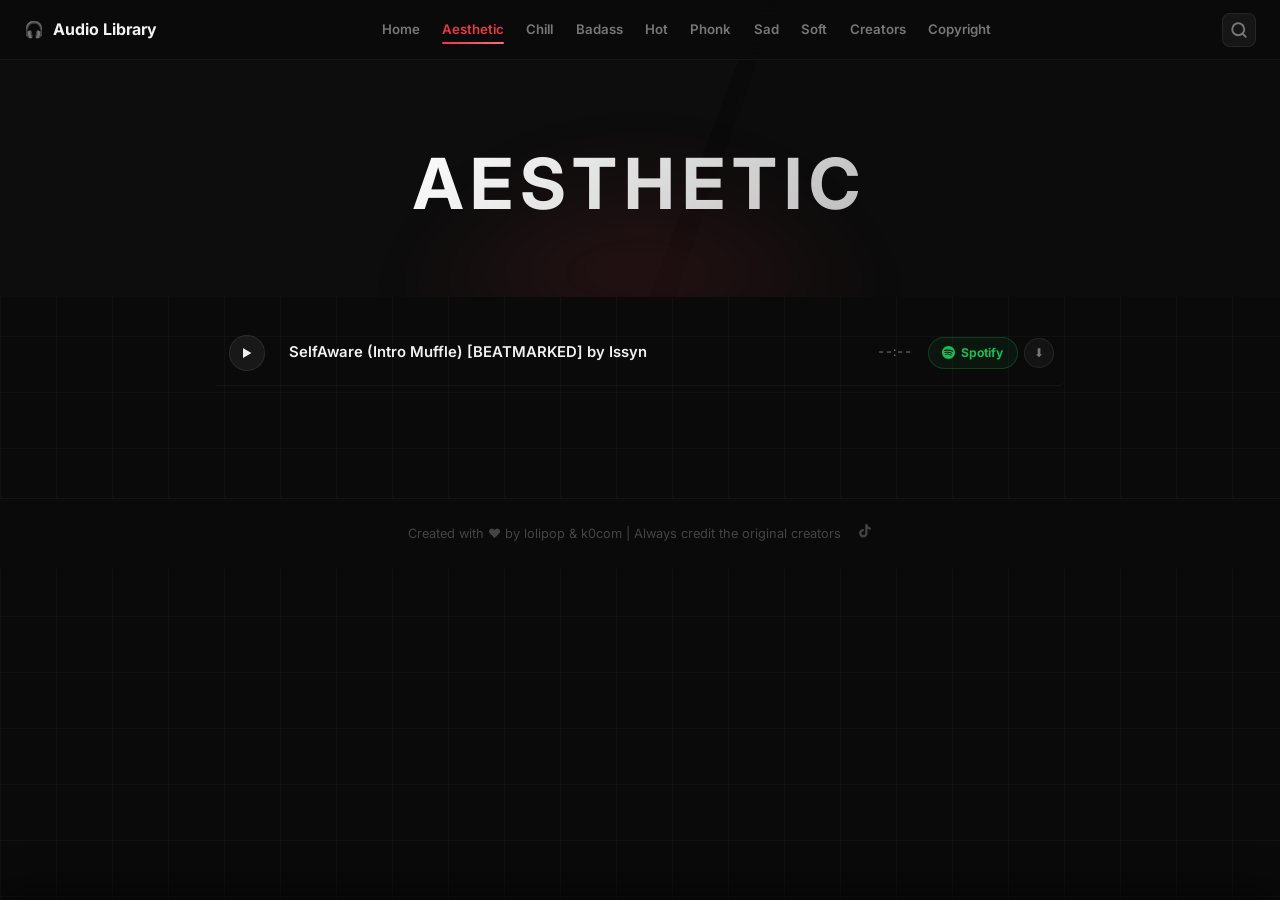
==== aesthetic.html @ 216a879c "Initial commit: Audio Library static site Complete music library site with 7 genre categories, dynam" ====
<!DOCTYPE html>
<html lang="en">
<head>
  <meta charset="UTF-8" />
  <meta name="viewport" content="width=device-width, initial-scale=1.0" />
  <title>Aesthetic — Audio Library</title>
  <link rel="stylesheet" href="style.css" />
</head>
<body data-category="aesthetic">

  <nav class="navbar" role="navigation" aria-label="Main navigation">
    <div class="navbar__inner">
      <a href="index.html" class="navbar__logo">
        <span>🎧</span> Audio Library
      </a>
      <ul class="navbar__links">
        <li><a href="index.html">Home</a></li>
        <li><a href="aesthetic.html">Aesthetic</a></li>
        <li><a href="chill.html">Chill</a></li>
        <li><a href="badass.html">Badass</a></li>
        <li><a href="hot.html">Hot</a></li>
        <li><a href="phonk.html">Phonk</a></li>
        <li><a href="sad.html">Sad</a></li>
        <li><a href="soft.html">Soft</a></li>
        <li><a href="creators.html">Creators</a></li>
        <li><a href="copyright.html">Copyright</a></li>
      </ul>
      <button class="navbar__hamburger" aria-label="Toggle menu" aria-expanded="false">
        <span></span><span></span><span></span>
      </button>
    </div>
    <div class="navbar__mobile" role="menu">
      <a href="index.html" role="menuitem">Home</a>
      <a href="aesthetic.html" role="menuitem">Aesthetic</a>
      <a href="chill.html" role="menuitem">Chill</a>
      <a href="badass.html" role="menuitem">Badass</a>
      <a href="hot.html" role="menuitem">Hot</a>
      <a href="phonk.html" role="menuitem">Phonk</a>
      <a href="sad.html" role="menuitem">Sad</a>
      <a href="soft.html" role="menuitem">Soft</a>
      <a href="creators.html" role="menuitem">Creators</a>
      <a href="copyright.html" role="menuitem">Copyright</a>
    </div>
  </nav>

  <section class="category-hero">
    <div class="category-hero__shapes" aria-hidden="true">
      <div class="category-hero__shape category-hero__shape--1"></div>
      <div class="category-hero__shape category-hero__shape--2"></div>
    </div>
    <h1 class="category-hero__title">Aesthetic</h1>
  </section>

  <main class="song-section" id="songList" aria-label="Song list">
    <!-- Populated by script.js -->
  </main>

  <footer class="footer">
    <span>Created with ♥ by lolipop &amp; k0com | Always credit the original creators</span>
    <a href="#" class="footer__tiktok" aria-label="TikTok">
      <svg width="16" height="16" viewBox="0 0 24 24" fill="currentColor" aria-hidden="true">
        <path d="M19.59 6.69a4.83 4.83 0 01-3.77-4.25V2h-3.45v13.67a2.89 2.89 0 01-2.88 2.5 2.89 2.89 0 01-2.89-2.89 2.89 2.89 0 012.89-2.89c.28 0 .54.04.79.1V9.01a6.33 6.33 0 00-.79-.05 6.34 6.34 0 00-6.34 6.34 6.34 6.34 0 006.34 6.34 6.34 6.34 0 006.33-6.34V8.69a8.22 8.22 0 004.8 1.54V6.76a4.85 4.85 0 01-1.03-.07z"/>
      </svg>
    </a>
  </footer>

  <div class="audio-player" id="audioPlayer" role="region" aria-label="Audio player">
    <button class="audio-player__btn" id="playerPlayBtn" aria-label="Play / Pause">▶</button>
    <div class="audio-player__info">
      <div class="audio-player__song" id="playerSongName">—</div>
      <div class="audio-player__category" id="playerCategory">—</div>
    </div>
    <div class="audio-player__controls">
      <span class="audio-player__time" id="playerCurrentTime">0:00</span>
      <input type="range" class="audio-player__progress" id="playerProgress"
             min="0" max="100" step="0.1" value="0" aria-label="Seek" />
      <span class="audio-player__time" id="playerTotalTime">0:00</span>
    </div>
    <div class="audio-player__volume">
      <span class="audio-player__volume-icon" aria-hidden="true">🔊</span>
      <input type="range" class="audio-player__vol-range" id="playerVolume"
             min="0" max="1" step="0.01" value="1" aria-label="Volume" />
    </div>
  </div>

  <script src="script.js"></script>
</body>
</html>
---- style.css ----
@import url('https://fonts.googleapis.com/css2?family=Inter:wght@400;600;700&display=swap');

/* ─── Tokens ──────────────────────────────────────────────────────────────────── */
:root {
  --bg: #0a0a0a;
  --navbar-bg: #0d0d0d;
  --panel-bg: #141414;
  --accent: #e63946;
  --accent2: #ff6b81;
  --text-primary: #f1f1f1;
  --text-secondary: #777;
  --border: #1f1f1f;
  --radius: 12px;
  --radius-pill: 99px;
  --ease: 0.25s ease;
}

/* ─── Keyframes ───────────────────────────────────────────────────────────────── */
@keyframes fadeUp {
  from { opacity: 0; transform: translateY(28px); }
  to   { opacity: 1; transform: translateY(0);    }
}

@keyframes pulseGlow {
  0%, 100% { opacity: 0.45; transform: translateX(-50%) scale(1);    }
  50%       { opacity: 0.85; transform: translateX(-50%) scale(1.08); }
}

@keyframes shimmer {
  0%   { background-position: -200% center; }
  100% { background-position:  200% center; }
}

@keyframes spin {
  to { transform: rotate(360deg); }
}

/* ─── Reset ───────────────────────────────────────────────────────────────────── */
*, *::before, *::after { box-sizing: border-box; margin: 0; padding: 0; }
html { scroll-behavior: smooth; }

body {
  font-family: 'Inter', sans-serif;
  background-color: var(--bg);
  background-image:
    linear-gradient(rgba(255,255,255,0.028) 1px, transparent 1px),
    linear-gradient(90deg, rgba(255,255,255,0.028) 1px, transparent 1px);
  background-size: 56px 56px;
  color: var(--text-primary);
  line-height: 1.6;
  min-height: 100vh;
}

a { text-decoration: none; color: inherit; }
button { cursor: pointer; border: none; background: none; font-family: inherit; color: inherit; }
code {
  font-family: monospace;
  background: #1c1c1c;
  padding: 0.1em 0.35em;
  border-radius: 4px;
  font-size: 0.88em;
}

/* ─── Navbar ──────────────────────────────────────────────────────────────────── */
.navbar {
  position: fixed;
  top: 0; left: 0; right: 0;
  z-index: 900;
  background: rgba(10,10,10,0.82);
  backdrop-filter: blur(18px);
  -webkit-backdrop-filter: blur(18px);
  border-bottom: 1px solid rgba(255,255,255,0.05);
  height: 60px;
  display: flex;
  align-items: center;
  padding: 0 1.5rem;
}

.navbar__inner {
  width: 100%;
  max-width: 1240px;
  margin: 0 auto;
  display: flex;
  align-items: center;
  justify-content: space-between;
}

.navbar__logo {
  display: flex;
  align-items: center;
  gap: 0.55rem;
  font-weight: 700;
  font-size: 1rem;
  white-space: nowrap;
  color: var(--text-primary);
}

.navbar__links {
  display: flex;
  align-items: center;
  gap: 0.1rem;
  list-style: none;
}

.navbar__links a {
  position: relative;
  padding: 0.4rem 0.65rem;
  font-size: 0.83rem;
  font-weight: 600;
  color: var(--text-secondary);
  transition: color var(--ease);
}

.navbar__links a::after {
  content: '';
  position: absolute;
  bottom: 0; left: 0.65rem; right: 0.65rem;
  height: 2px;
  background: linear-gradient(90deg, var(--accent), var(--accent2));
  transform: scaleX(0);
  transform-origin: center;
  border-radius: 2px;
  transition: transform var(--ease);
}

.navbar__links a:hover         { color: var(--text-primary); }
.navbar__links a:hover::after  { transform: scaleX(1); }
.navbar__links a.active        { color: var(--accent); }
.navbar__links a.active::after { transform: scaleX(1); }

.navbar__hamburger {
  display: none;
  flex-direction: column;
  gap: 5px;
  padding: 0.5rem;
}

.navbar__hamburger span {
  display: block;
  width: 22px; height: 2px;
  background: var(--text-primary);
  border-radius: 2px;
  transition: var(--ease);
}

.navbar__mobile {
  display: none;
  position: absolute;
  top: 60px; left: 0; right: 0;
  background: rgba(10,10,10,0.96);
  backdrop-filter: blur(18px);
  border-bottom: 1px solid var(--border);
  padding: 0.5rem 0;
  z-index: 899;
}

.navbar__mobile.open { display: block; }

.navbar__mobile a {
  display: block;
  padding: 0.75rem 1.5rem;
  font-size: 0.9rem;
  font-weight: 600;
  color: var(--text-secondary);
  transition: color var(--ease), background var(--ease);
}

.navbar__mobile a:hover { color: var(--text-primary); background: rgba(255,255,255,0.03); }
.navbar__mobile a.active { color: var(--accent); }

/* ─── Home Hero ───────────────────────────────────────────────────────────────── */
.hero {
  position: relative;
  min-height: 58vh;
  display: flex;
  flex-direction: column;
  align-items: center;
  justify-content: center;
  text-align: center;
  padding: 9rem 2rem 5.5rem;
  overflow: hidden;
}

/* grain */
.hero::before {
  content: '';
  position: absolute;
  inset: 0;
  background-image: url("data:image/svg+xml,%3Csvg viewBox='0 0 256 256' xmlns='http://www.w3.org/2000/svg'%3E%3Cfilter id='n'%3E%3CfeTurbulence type='fractalNoise' baseFrequency='0.9' numOctaves='4' stitchTiles='stitch'/%3E%3C/filter%3E%3Crect width='100%25' height='100%25' filter='url(%23n)'/%3E%3C/svg%3E");
  background-size: 200px;
  opacity: 0.035;
  pointer-events: none;
  z-index: 0;
}

/* red glow blob */
.hero::after {
  content: '';
  position: absolute;
  top: 15%;
  left: 50%;
  transform: translateX(-50%);
  width: 680px;
  height: 380px;
  background: radial-gradient(ellipse at center, rgba(230,57,70,0.2) 0%, transparent 68%);
  pointer-events: none;
  filter: blur(50px);
  animation: pulseGlow 6s ease-in-out infinite;
  z-index: 0;
}

.hero__icon,
.hero__title,
.hero__tagline,
.hero__warning { position: relative; z-index: 1; }

.hero__icon {
  font-size: 3.2rem;
  margin-bottom: 1.1rem;
  line-height: 1;
  filter: drop-shadow(0 0 20px rgba(230,57,70,0.4));
}

.hero__title {
  font-size: clamp(2.8rem, 7vw, 5.5rem);
  font-weight: 700;
  letter-spacing: -0.04em;
  margin-bottom: 1.1rem;
  background: linear-gradient(140deg, #ffffff 0%, #e0e0e0 50%, #999 100%);
  -webkit-background-clip: text;
  -webkit-text-fill-color: transparent;
  background-clip: text;
  animation: fadeUp 0.7s ease both;
}

.hero__tagline {
  font-size: 1.05rem;
  color: var(--text-secondary);
  max-width: 460px;
  margin-bottom: 1rem;
  line-height: 1.7;
  animation: fadeUp 0.7s 0.1s ease both;
}

.hero__warning {
  font-size: 0.78rem;
  color: #444;
  font-style: italic;
  animation: fadeUp 0.7s 0.2s ease both;
}

/* ─── Category Grid ───────────────────────────────────────────────────────────── */
.section {
  max-width: 1240px;
  margin: 0 auto;
  padding: 2rem 1.5rem 5rem;
}

.section__title {
  font-size: 0.72rem;
  font-weight: 700;
  margin-bottom: 1.5rem;
  color: #444;
  text-transform: uppercase;
  letter-spacing: 0.18em;
}

.category-grid {
  display: grid;
  grid-template-columns: 1fr;
  gap: 1rem;
}

.card {
  position: relative;
  display: flex;
  flex-direction: column;
  align-items: flex-start;
  padding: 2rem 1.75rem 1.75rem;
  border-radius: var(--radius);
  border: 1px solid rgba(255,255,255,0.06);
  overflow: hidden;
  cursor: pointer;
  color: var(--text-primary);
  min-height: 155px;
  animation: fadeUp 0.55s ease both;
  transition: transform 0.3s ease, box-shadow 0.3s ease, border-color 0.3s ease;
}

.card:nth-child(1) { animation-delay: 0.05s; }
.card:nth-child(2) { animation-delay: 0.10s; }
.card:nth-child(3) { animation-delay: 0.15s; }
.card:nth-child(4) { animation-delay: 0.20s; }
.card:nth-child(5) { animation-delay: 0.25s; }
.card:nth-child(6) { animation-delay: 0.30s; }
.card:nth-child(7) { animation-delay: 0.35s; }

/* light sweep on hover */
.card::after {
  content: '';
  position: absolute;
  inset: 0;
  background: linear-gradient(130deg, rgba(255,255,255,0.07) 0%, transparent 55%);
  opacity: 0;
  transition: opacity 0.3s ease;
}

.card:hover {
  transform: translateY(-7px) scale(1.01);
  box-shadow: 0 28px 70px rgba(0,0,0,0.65), 0 0 0 1px rgba(230,57,70,0.5);
  border-color: rgba(230,57,70,0.5);
}

.card:hover::after { opacity: 1; }

.card__icon {
  font-size: 2.1rem;
  margin-bottom: 0.75rem;
  line-height: 1;
}

.card__name {
  font-size: 1.15rem;
  font-weight: 700;
  letter-spacing: 0.06em;
  text-transform: uppercase;
}

/* category gradients */
.card--aesthetic { background: linear-gradient(140deg, #2a1550 0%, #1a3060 60%, #0f1a40 100%); }
.card--chill     { background: linear-gradient(140deg, #0a2e30 0%, #0e4028 60%, #061e20 100%); }
.card--badass    { background: linear-gradient(140deg, #4a1a0a 0%, #5a1414 60%, #300a0a 100%); }
.card--hot       { background: linear-gradient(140deg, #5a0f2e 0%, #5a1414 60%, #3a0a20 100%); }
.card--phonk     { background: linear-gradient(140deg, #1e0a4e 0%, #120a36 60%, #0a0a0a 100%); }
.card--sad       { background: linear-gradient(140deg, #0f1a30 0%, #1c1c2e 60%, #0a0a14 100%); }
.card--soft      { background: linear-gradient(140deg, #2a1048 0%, #48103a 60%, #1a0830 100%); }

/* ─── Category Hero ───────────────────────────────────────────────────────────── */
.category-hero {
  position: relative;
  min-height: 230px;
  display: flex;
  align-items: center;
  justify-content: center;
  overflow: hidden;
  padding: 8rem 2rem 3.5rem;
  background: var(--bg);
}

.category-hero__shapes {
  position: absolute;
  inset: 0;
  pointer-events: none;
}

.category-hero__shape {
  position: absolute;
  background: #0f0f0f;
}

.category-hero__shape--1 {
  top: -30%; left: -10%;
  width: 70%; height: 200%;
  clip-path: polygon(0 0, 100% 12%, 78% 100%, 0 100%);
  opacity: 0.7;
}

.category-hero__shape--2 {
  top: -30%; right: -10%;
  width: 60%; height: 200%;
  clip-path: polygon(22% 0, 100% 0, 100% 100%, 0 82%);
  opacity: 0.5;
}

/* bottom glow */
.category-hero::after {
  content: '';
  position: absolute;
  bottom: -20px;
  left: 50%;
  transform: translateX(-50%);
  width: 500px;
  height: 180px;
  background: radial-gradient(ellipse at bottom, rgba(230,57,70,0.14) 0%, transparent 70%);
  pointer-events: none;
  filter: blur(30px);
  z-index: 0;
}

.category-hero__title {
  position: relative;
  z-index: 1;
  font-size: clamp(2.2rem, 5.5vw, 4.5rem);
  font-weight: 700;
  letter-spacing: 0.1em;
  text-transform: uppercase;
  text-align: center;
  background: linear-gradient(135deg, #fff 0%, #bbb 100%);
  -webkit-background-clip: text;
  -webkit-text-fill-color: transparent;
  background-clip: text;
  animation: fadeUp 0.5s ease both;
}

/* ─── Song Section ────────────────────────────────────────────────────────────── */
.song-section {
  max-width: 900px;
  margin: 0 auto;
  padding: 1.5rem 1.5rem 7rem;
}

.song-row {
  display: grid;
  grid-template-columns: 44px 1fr auto auto;
  align-items: center;
  gap: 1rem;
  padding: 0.875rem 0.75rem;
  border-bottom: 1px solid rgba(255,255,255,0.04);
  border-left: 3px solid transparent;
  border-radius: 0 8px 8px 0;
  transition: background var(--ease), border-left-color var(--ease);
}

.song-row__actions {
  display: flex;
  align-items: center;
  gap: 0.4rem;
  flex-shrink: 0;
}

.song-row:hover        { background: rgba(255,255,255,0.035); }
.song-row--playing     { border-left-color: var(--accent); background: rgba(230,57,70,0.05); }

.song-row__play {
  width: 36px; height: 36px;
  border-radius: 50%;
  background: rgba(255,255,255,0.06);
  border: 1px solid rgba(255,255,255,0.08);
  display: flex;
  align-items: center;
  justify-content: center;
  font-size: 0.68rem;
  color: var(--text-primary);
  flex-shrink: 0;
  transition: background var(--ease), border-color var(--ease), box-shadow var(--ease);
}

.song-row__play:hover {
  background: var(--accent);
  border-color: var(--accent);
  box-shadow: 0 0 18px rgba(230,57,70,0.45);
}

.song-row__name {
  font-size: 0.93rem;
  font-weight: 600;
  white-space: nowrap;
  overflow: hidden;
  text-overflow: ellipsis;
  min-width: 0;
}

.song-row__duration {
  font-size: 0.8rem;
  color: var(--text-secondary);
  white-space: nowrap;
  flex-shrink: 0;
  font-variant-numeric: tabular-nums;
}

.song-row__spotify {
  display: inline-flex;
  align-items: center;
  gap: 0.35rem;
  padding: 0.33rem 0.85rem;
  border-radius: var(--radius-pill);
  font-size: 0.76rem;
  font-weight: 700;
  color: #1db954;
  border: 1px solid rgba(29,185,84,0.25);
  background: rgba(29,185,84,0.07);
  white-space: nowrap;
  flex-shrink: 0;
  transition: color var(--ease), border-color var(--ease), background var(--ease), box-shadow var(--ease);
}

.song-row__spotify:hover {
  color: #1ed760;
  border-color: rgba(29,185,84,0.6);
  background: rgba(29,185,84,0.15);
  box-shadow: 0 0 16px rgba(29,185,84,0.25);
}

.song-row__download {
  display: inline-flex;
  align-items: center;
  justify-content: center;
  width: 30px;
  height: 30px;
  border-radius: 50%;
  font-size: 0.75rem;
  color: var(--text-secondary);
  border: 1px solid rgba(255,255,255,0.08);
  background: rgba(255,255,255,0.04);
  flex-shrink: 0;
  transition: color var(--ease), border-color var(--ease), background var(--ease), box-shadow var(--ease);
}

.song-row__download:hover {
  color: var(--accent);
  border-color: rgba(230,57,70,0.5);
  background: rgba(230,57,70,0.08);
  box-shadow: 0 0 12px rgba(230,57,70,0.2);
}

/* ─── Spotify Embed Rows ─────────────────────────────────────────────────────── */
.spotify-row {
  padding: 1rem 0.5rem 0.25rem;
  border-bottom: 1px solid rgba(255,255,255,0.04);
  animation: fadeUp 0.4s ease both;
}

.spotify-row__header {
  display: flex;
  align-items: center;
  justify-content: space-between;
  gap: 1rem;
  margin-bottom: 0.6rem;
}

.spotify-row__name {
  font-size: 0.9rem;
  font-weight: 600;
  color: var(--text-primary);
  white-space: nowrap;
  overflow: hidden;
  text-overflow: ellipsis;
  min-width: 0;
}

.spotify-row__cat {
  font-size: 0.62rem;
  font-weight: 700;
  text-transform: uppercase;
  letter-spacing: 0.1em;
  color: #1db954;
  flex-shrink: 0;
}

.spotify-row iframe {
  border-radius: 10px;
  display: block;
}

/* ─── Skeleton Loaders ────────────────────────────────────────────────────────── */
.skeleton {
  background: linear-gradient(90deg, #161616 25%, #1e1e1e 50%, #161616 75%);
  background-size: 200% 100%;
  animation: shimmer 1.6s infinite linear;
  border-radius: 4px;
}

.skeleton-row {
  display: grid;
  grid-template-columns: 44px 1fr auto auto;
  align-items: center;
  gap: 1rem;
  padding: 0.875rem 0.75rem;
  border-bottom: 1px solid rgba(255,255,255,0.04);
  border-left: 3px solid transparent;
}

.skeleton-play     { width: 36px; height: 36px; border-radius: 50%; }
.skeleton-name     { height: 13px; }
.skeleton-duration { width: 36px; height: 13px; }
.skeleton-download { width: 86px; height: 27px; border-radius: var(--radius-pill); }

/* ─── Empty State ─────────────────────────────────────────────────────────────── */
.song-empty {
  text-align: center;
  padding: 4rem 2rem;
  color: var(--text-secondary);
  font-size: 0.9rem;
  line-height: 2;
}

/* ─── Global Audio Player ─────────────────────────────────────────────────────── */
.audio-player {
  position: fixed;
  bottom: 0; left: 0; right: 0;
  z-index: 1000;
  background: rgba(8,8,8,0.92);
  backdrop-filter: blur(24px);
  -webkit-backdrop-filter: blur(24px);
  border-top: 1px solid rgba(230,57,70,0.18);
  height: 70px;
  display: flex;
  align-items: center;
  padding: 0 1.25rem;
  gap: 1rem;
  transform: translateY(100%);
  transition: transform 0.35s cubic-bezier(0.4,0,0.2,1);
  box-shadow: 0 -8px 40px rgba(0,0,0,0.6);
}

.audio-player.visible { transform: translateY(0); }

.audio-player__btn {
  width: 38px; height: 38px;
  border-radius: 50%;
  background: linear-gradient(135deg, var(--accent), var(--accent2));
  display: flex;
  align-items: center;
  justify-content: center;
  font-size: 0.85rem;
  color: #fff;
  flex-shrink: 0;
  transition: box-shadow var(--ease), transform var(--ease);
  box-shadow: 0 0 20px rgba(230,57,70,0.35);
}

.audio-player__btn:hover {
  box-shadow: 0 0 28px rgba(230,57,70,0.55);
  transform: scale(1.08);
}

.audio-player__info {
  flex-shrink: 0;
  min-width: 0;
  max-width: 150px;
  overflow: hidden;
}

.audio-player__song {
  font-size: 0.82rem;
  font-weight: 600;
  white-space: nowrap;
  overflow: hidden;
  text-overflow: ellipsis;
}

.audio-player__category {
  font-size: 0.68rem;
  color: var(--accent);
  text-transform: uppercase;
  letter-spacing: 0.08em;
  font-weight: 700;
}

.audio-player__controls {
  flex: 1;
  display: flex;
  align-items: center;
  gap: 0.75rem;
  min-width: 0;
}

.audio-player__time {
  font-size: 0.7rem;
  color: var(--text-secondary);
  white-space: nowrap;
  flex-shrink: 0;
  font-variant-numeric: tabular-nums;
}

.audio-player__volume {
  display: flex;
  align-items: center;
  gap: 0.5rem;
  flex-shrink: 0;
}

.audio-player__volume-icon { font-size: 0.9rem; color: #555; }

/* ─── Range Inputs ────────────────────────────────────────────────────────────── */
input[type="range"] {
  -webkit-appearance: none;
  appearance: none;
  height: 3px;
  border-radius: 2px;
  background: rgba(255,255,255,0.1);
  outline: none;
}

input[type="range"]::-webkit-slider-thumb {
  -webkit-appearance: none;
  width: 13px; height: 13px;
  border-radius: 50%;
  background: linear-gradient(135deg, var(--accent), var(--accent2));
  cursor: pointer;
  box-shadow: 0 0 10px rgba(230,57,70,0.5);
}

input[type="range"]::-moz-range-thumb {
  width: 13px; height: 13px;
  border-radius: 50%;
  background: linear-gradient(135deg, var(--accent), var(--accent2));
  cursor: pointer;
  border: none;
}

.audio-player__progress { flex: 1; min-width: 60px; }
.audio-player__vol-range { width: 80px; }

/* ─── Footer ──────────────────────────────────────────────────────────────────── */
.footer {
  background: rgba(10,10,10,0.95);
  border-top: 1px solid rgba(255,255,255,0.04);
  text-align: center;
  padding: 1.5rem;
  font-size: 0.8rem;
  color: #444;
  display: flex;
  align-items: center;
  justify-content: center;
  gap: 1rem;
}

.footer__tiktok { color: #444; transition: color var(--ease); }
.footer__tiktok:hover { color: var(--text-secondary); }

/* ─── Creators Page ───────────────────────────────────────────────────────────── */
.creators-section {
  max-width: 1000px;
  margin: 0 auto;
  padding: 3.5rem 1.5rem 7rem;
}

.creators-grid {
  display: grid;
  grid-template-columns: 1fr;
  gap: 1.5rem;
}

/* base card */
.creator-card {
  background: var(--panel-bg);
  border-radius: 16px;
  border: 1px solid rgba(255,255,255,0.06);
  overflow: hidden;
  display: flex;
  flex-direction: column;
  align-items: center;
  text-align: center;
  padding: 0 2.25rem 2.5rem;
  animation: fadeUp 0.55s ease both;
  transition: transform 0.3s ease, box-shadow 0.3s ease, border-color 0.3s ease;
}

.creator-card:nth-child(1) { animation-delay: 0.1s; }
.creator-card:nth-child(2) { animation-delay: 0.2s; }
.creator-card:nth-child(3) { animation-delay: 0.3s; }

.creator-card:hover { transform: translateY(-8px); }

/* gradient top strip — hardcoded per card */
.creator-card::before {
  content: '';
  display: block;
  width: 100%;
  height: 4px;
  margin-bottom: 2.5rem;
  flex-shrink: 0;
}

/* owner = red */
.creator-card--owner::before  { background: linear-gradient(90deg, #e63946 0%, #ff6b81 100%); }
.creator-card--owner:hover    { border-color: rgba(230,57,70,0.4); box-shadow: 0 24px 70px rgba(0,0,0,0.55), 0 0 40px rgba(230,57,70,0.12); }

/* designer = purple */
.creator-card--designer::before { background: linear-gradient(90deg, #7c6ff7 0%, #a78bfa 100%); }
.creator-card--designer:hover   { border-color: rgba(124,111,247,0.4); box-shadow: 0 24px 70px rgba(0,0,0,0.55), 0 0 40px rgba(124,111,247,0.12); }

/* music = teal */
.creator-card--music::before  { background: linear-gradient(90deg, #2ec4b6 0%, #06b6d4 100%); }
.creator-card--music:hover    { border-color: rgba(46,196,182,0.4); box-shadow: 0 24px 70px rgba(0,0,0,0.55), 0 0 40px rgba(46,196,182,0.12); }

/* music2 = orange (nixan) */
.creator-card--music2::before { background: linear-gradient(90deg, #f59e0b 0%, #f97316 100%); }
.creator-card--music2:hover   { border-color: rgba(245,158,11,0.4); box-shadow: 0 24px 70px rgba(0,0,0,0.55), 0 0 40px rgba(245,158,11,0.12); }

/* avatar circle */
.creator-avatar {
  width: 88px;
  height: 88px;
  border-radius: 50%;
  display: flex;
  align-items: center;
  justify-content: center;
  font-size: 2rem;
  font-weight: 700;
  color: #fff;
  letter-spacing: -0.02em;
  margin-bottom: 1.35rem;
}

.creator-card--owner   .creator-avatar { background: linear-gradient(135deg, #e63946, #ff6b81); box-shadow: 0 8px 32px rgba(230,57,70,0.45); }
.creator-card--designer .creator-avatar{ background: linear-gradient(135deg, #7c6ff7, #a78bfa); box-shadow: 0 8px 32px rgba(124,111,247,0.45); }
.creator-card--music   .creator-avatar { background: linear-gradient(135deg, #2ec4b6, #06b6d4); box-shadow: 0 8px 32px rgba(46,196,182,0.45); }
.creator-card--music2  .creator-avatar { background: linear-gradient(135deg, #f59e0b, #f97316); box-shadow: 0 8px 32px rgba(245,158,11,0.45); }

/* avatar image */
.creator-avatar img {
  width: 100%;
  height: 100%;
  object-fit: cover;
  border-radius: 50%;
  display: none;
}

.creator-avatar__letter { display: flex; }

.creator-avatar.has-pfp img          { display: block; }
.creator-avatar.has-pfp .creator-avatar__letter { display: none; }

/* tiktok link */
.creator-socials {
  display: flex;
  flex-wrap: wrap;
  gap: 0.5rem;
  justify-content: center;
  margin-top: 1.1rem;
}

.creator-tiktok,
.creator-discord {
  display: inline-flex;
  align-items: center;
  gap: 0.45rem;
  padding: 0.45rem 1.1rem;
  border-radius: var(--radius-pill);
  font-size: 0.78rem;
  font-weight: 700;
  transition: background var(--ease), border-color var(--ease), color var(--ease), box-shadow var(--ease);
}

.creator-tiktok {
  background: rgba(255,255,255,0.05);
  border: 1px solid rgba(255,255,255,0.08);
  color: var(--text-secondary);
}

.creator-tiktok:hover {
  background: rgba(255,255,255,0.1);
  border-color: rgba(255,255,255,0.2);
  color: var(--text-primary);
  box-shadow: 0 0 16px rgba(255,255,255,0.06);
}

.creator-discord {
  background: rgba(88,101,242,0.12);
  border: 1px solid rgba(88,101,242,0.25);
  color: #8b98f8;
}

.creator-discord:hover {
  background: rgba(88,101,242,0.22);
  border-color: rgba(88,101,242,0.5);
  color: #b9c0fb;
  box-shadow: 0 0 18px rgba(88,101,242,0.2);
}

/* name */
.creator-name {
  font-size: 1.4rem;
  font-weight: 700;
  color: var(--text-primary);
  margin-bottom: 0.65rem;
  letter-spacing: -0.01em;
}

/* role badge */
.creator-role {
  display: inline-block;
  font-size: 0.66rem;
  font-weight: 700;
  text-transform: uppercase;
  letter-spacing: 0.15em;
  padding: 0.3rem 1rem;
  border-radius: var(--radius-pill);
  color: #fff;
  margin-bottom: 1.2rem;
}

.creator-card--owner   .creator-role { background: linear-gradient(135deg, #e63946, #ff6b81); }
.creator-card--designer .creator-role { background: linear-gradient(135deg, #7c6ff7, #a78bfa); }
.creator-card--music   .creator-role { background: linear-gradient(135deg, #2ec4b6, #06b6d4); }
.creator-card--music2  .creator-role { background: linear-gradient(135deg, #f59e0b, #f97316); }

/* bio */
.creator-bio {
  font-size: 0.87rem;
  color: var(--text-secondary);
  line-height: 1.75;
  max-width: 250px;
}

/* ─── Search ──────────────────────────────────────────────────────────────────── */
.navbar__search {
  width: 34px;
  height: 34px;
  border-radius: 8px;
  display: flex;
  align-items: center;
  justify-content: center;
  color: var(--text-secondary);
  background: rgba(255,255,255,0.05);
  border: 1px solid rgba(255,255,255,0.07);
  margin-left: 0.4rem;
  flex-shrink: 0;
  transition: color var(--ease), background var(--ease), box-shadow var(--ease);
}

.navbar__search:hover {
  color: var(--text-primary);
  background: rgba(255,255,255,0.09);
  box-shadow: 0 0 14px rgba(230,57,70,0.15);
}

.search-overlay {
  position: fixed;
  inset: 0;
  z-index: 1100;
  background: rgba(0,0,0,0.8);
  backdrop-filter: blur(14px);
  -webkit-backdrop-filter: blur(14px);
  display: flex;
  align-items: flex-start;
  justify-content: center;
  padding: 14vh 1.5rem 2rem;
  opacity: 0;
  pointer-events: none;
  transition: opacity 0.2s ease;
}

.search-overlay.open {
  opacity: 1;
  pointer-events: all;
}

.search-box {
  width: 100%;
  max-width: 620px;
  animation: fadeUp 0.22s ease both;
}

.search-input-wrap {
  display: flex;
  align-items: center;
  gap: 0.75rem;
  background: #141414;
  border: 1px solid rgba(255,255,255,0.1);
  border-radius: 14px;
  padding: 0 1.1rem;
  margin-bottom: 0.75rem;
  transition: border-color 0.2s ease, box-shadow 0.2s ease;
}

.search-input-wrap svg { color: var(--text-secondary); flex-shrink: 0; }

.search-input-wrap:focus-within {
  border-color: rgba(230,57,70,0.5);
  box-shadow: 0 0 0 3px rgba(230,57,70,0.08);
}

.search-input {
  flex: 1;
  background: none;
  border: none;
  outline: none;
  font-family: 'Inter', sans-serif;
  font-size: 1.05rem;
  color: var(--text-primary);
  padding: 1rem 0;
}

.search-input::placeholder { color: #3a3a3a; }

.search-close {
  font-size: 0.85rem;
  color: #444;
  padding: 0.3rem 0.4rem;
  border-radius: 6px;
  flex-shrink: 0;
  transition: color var(--ease), background var(--ease);
}

.search-close:hover { color: var(--text-primary); background: rgba(255,255,255,0.06); }

.search-hint {
  font-size: 0.72rem;
  color: #383838;
  text-align: center;
  margin-bottom: 1.25rem;
  letter-spacing: 0.02em;
}

.search-hint kbd {
  background: #1c1c1c;
  border: 1px solid #2e2e2e;
  border-radius: 5px;
  padding: 0.1em 0.45em;
  font-size: 0.68rem;
  font-family: inherit;
  color: #555;
}

.search-results {
  display: flex;
  flex-direction: column;
  gap: 0.3rem;
  max-height: 52vh;
  overflow-y: auto;
  scrollbar-width: thin;
  scrollbar-color: #2a2a2a transparent;
}

.search-result {
  display: flex;
  align-items: center;
  gap: 0.875rem;
  padding: 0.8rem 1rem;
  background: #111;
  border: 1px solid rgba(255,255,255,0.04);
  border-radius: 10px;
  cursor: pointer;
  color: var(--text-primary);
  transition: background 0.15s ease, border-color 0.15s ease, transform 0.15s ease;
}

.search-result:hover {
  background: rgba(230,57,70,0.07);
  border-color: rgba(230,57,70,0.22);
  transform: translateX(3px);
}

.search-result__play {
  width: 32px;
  height: 32px;
  border-radius: 8px;
  background: rgba(230,57,70,0.12);
  border: 1px solid rgba(230,57,70,0.2);
  display: flex;
  align-items: center;
  justify-content: center;
  font-size: 0.62rem;
  color: var(--accent);
  flex-shrink: 0;
}

.search-result__name {
  flex: 1;
  font-size: 0.88rem;
  font-weight: 600;
  white-space: nowrap;
  overflow: hidden;
  text-overflow: ellipsis;
  min-width: 0;
}

.search-result__name mark {
  background: none;
  color: var(--accent);
  font-weight: 700;
}

.search-result__cat {
  font-size: 0.63rem;
  font-weight: 700;
  text-transform: uppercase;
  letter-spacing: 0.1em;
  padding: 0.22rem 0.65rem;
  border-radius: var(--radius-pill);
  background: rgba(255,255,255,0.05);
  color: var(--text-secondary);
  border: 1px solid rgba(255,255,255,0.06);
  flex-shrink: 0;
}

.search-empty {
  text-align: center;
  padding: 3rem 1rem;
  color: #3a3a3a;
  font-size: 0.9rem;
}

.search-empty strong { color: var(--text-secondary); }

/* ─── Responsive ──────────────────────────────────────────────────────────────── */
@media (min-width: 768px) {
  .category-grid  { grid-template-columns: repeat(2, 1fr); }
  .creators-grid  { grid-template-columns: repeat(2, 1fr); }
  .navbar__links      { display: flex !important; }
  .navbar__hamburger  { display: none  !important; }
  .navbar__mobile     { display: none  !important; }
}

@media (min-width: 1024px) {
  .category-grid { grid-template-columns: repeat(3, 1fr); }
}

@media (max-width: 767px) {
  .navbar__links     { display: none; }
  .navbar__hamburger { display: flex; }

  .song-row               { grid-template-columns: 44px 1fr auto; }
  .song-row__duration     { display: none; }
  .audio-player__info     { display: none; }
  .audio-player__vol-range{ width: 55px; }
}

@media (max-width: 480px) {
  .audio-player__vol-range    { display: none; }
  .audio-player__volume-icon  { display: none; }
}
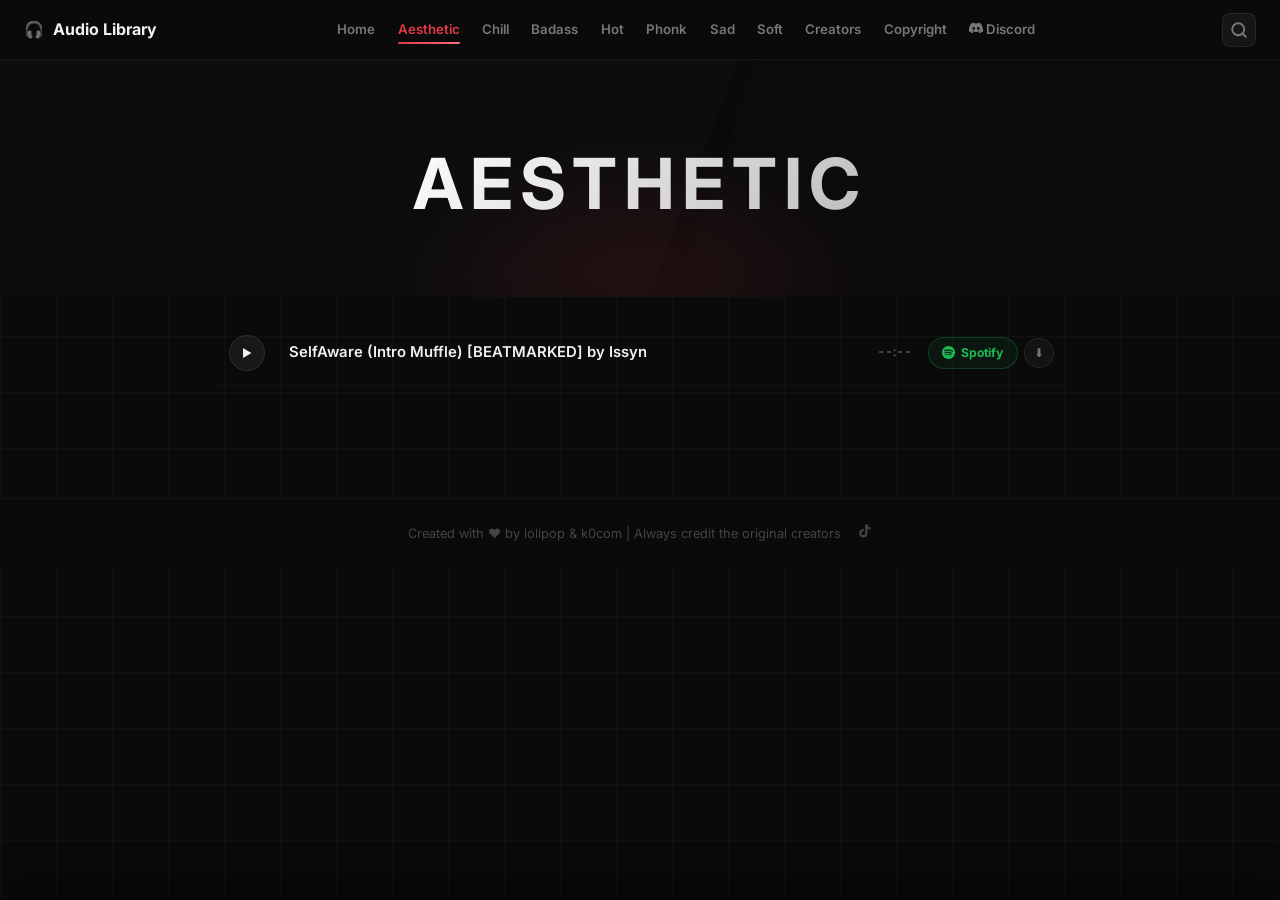
==== commit ae0de0f4: "add Discord button to navbar in aesthetic.html" ====
--- a/aesthetic.html
+++ b/aesthetic.html
@@ -24,6 +24,7 @@
         <li><a href="soft.html">Soft</a></li>
         <li><a href="creators.html">Creators</a></li>
         <li><a href="copyright.html">Copyright</a></li>
+        <li><a href="https://discord.gg/22am3duh4b" target="_blank" rel="noopener" class="navbar__discord" aria-label="Discord"><svg width="14" height="14" viewBox="0 0 24 24" fill="currentColor" aria-hidden="true"><path d="M20.317 4.37a19.791 19.791 0 0 0-4.885-1.515.074.074 0 0 0-.079.037c-.21.375-.444.864-.608 1.25a18.27 18.27 0 0 0-5.487 0 12.64 12.64 0 0 0-.617-1.25.077.077 0 0 0-.079-.037A19.736 19.736 0 0 0 3.677 4.37a.07.07 0 0 0-.032.027C.533 9.046-.32 13.58.099 18.057a.082.082 0 0 0 .031.057 19.9 19.9 0 0 0 5.993 3.03.078.078 0 0 0 .084-.028 14.09 14.09 0 0 0 1.226-1.994.076.076 0 0 0-.041-.106 13.107 13.107 0 0 1-1.872-.892.077.077 0 0 1-.008-.128 10.2 10.2 0 0 0 .372-.292.074.074 0 0 1 .077-.01c3.928 1.793 8.18 1.793 12.062 0a.074.074 0 0 1 .078.01c.12.098.246.198.373.292a.077.077 0 0 1-.006.127 12.299 12.299 0 0 1-1.873.892.077.077 0 0 0-.041.107c.36.698.772 1.362 1.225 1.993a.076.076 0 0 0 .084.028 19.839 19.839 0 0 0 6.002-3.03.077.077 0 0 0 .032-.054c.5-5.177-.838-9.674-3.549-13.66a.061.061 0 0 0-.031-.03zM8.02 15.33c-1.183 0-2.157-1.085-2.157-2.419 0-1.333.956-2.419 2.157-2.419 1.21 0 2.176 1.096 2.157 2.42 0 1.333-.956 2.418-2.157 2.418zm7.975 0c-1.183 0-2.157-1.085-2.157-2.419 0-1.333.955-2.419 2.157-2.419 1.21 0 2.176 1.096 2.157 2.42 0 1.333-.946 2.418-2.157 2.418z"/></svg> Discord</a></li>
       </ul>
       <button class="navbar__hamburger" aria-label="Toggle menu" aria-expanded="false">
         <span></span><span></span><span></span>
@@ -40,6 +41,7 @@
       <a href="soft.html" role="menuitem">Soft</a>
       <a href="creators.html" role="menuitem">Creators</a>
       <a href="copyright.html" role="menuitem">Copyright</a>
+      <a href="https://discord.gg/22am3duh4b" target="_blank" rel="noopener" class="navbar__discord" role="menuitem"><svg width="14" height="14" viewBox="0 0 24 24" fill="currentColor" aria-hidden="true"><path d="M20.317 4.37a19.791 19.791 0 0 0-4.885-1.515.074.074 0 0 0-.079.037c-.21.375-.444.864-.608 1.25a18.27 18.27 0 0 0-5.487 0 12.64 12.64 0 0 0-.617-1.25.077.077 0 0 0-.079-.037A19.736 19.736 0 0 0 3.677 4.37a.07.07 0 0 0-.032.027C.533 9.046-.32 13.58.099 18.057a.082.082 0 0 0 .031.057 19.9 19.9 0 0 0 5.993 3.03.078.078 0 0 0 .084-.028 14.09 14.09 0 0 0 1.226-1.994.076.076 0 0 0-.041-.106 13.107 13.107 0 0 1-1.872-.892.077.077 0 0 1-.008-.128 10.2 10.2 0 0 0 .372-.292.074.074 0 0 1 .077-.01c3.928 1.793 8.18 1.793 12.062 0a.074.074 0 0 1 .078.01c.12.098.246.198.373.292a.077.077 0 0 1-.006.127 12.299 12.299 0 0 1-1.873.892.077.077 0 0 0-.041.107c.36.698.772 1.362 1.225 1.993a.076.076 0 0 0 .084.028 19.839 19.839 0 0 0 6.002-3.03.077.077 0 0 0 .032-.054c.5-5.177-.838-9.674-3.549-13.66a.061.061 0 0 0-.031-.03zM8.02 15.33c-1.183 0-2.157-1.085-2.157-2.419 0-1.333.956-2.419 2.157-2.419 1.21 0 2.176 1.096 2.157 2.42 0 1.333-.956 2.418-2.157 2.418zm7.975 0c-1.183 0-2.157-1.085-2.157-2.419 0-1.333.955-2.419 2.157-2.419 1.21 0 2.176 1.096 2.157 2.42 0 1.333-.946 2.418-2.157 2.418z"/></svg> Discord</a>
     </div>
   </nav>
 
--- a/style.css
+++ b/style.css
@@ -1,6 +1,5 @@
 @import url('https://fonts.googleapis.com/css2?family=Inter:wght@400;600;700&display=swap');
 
-/* ─── Tokens ──────────────────────────────────────────────────────────────────── */
 :root {
   --bg: #0a0a0a;
   --navbar-bg: #0d0d0d;
@@ -15,7 +14,6 @@
   --ease: 0.25s ease;
 }
 
-/* ─── Keyframes ───────────────────────────────────────────────────────────────── */
 @keyframes fadeUp {
   from { opacity: 0; transform: translateY(28px); }
   to   { opacity: 1; transform: translateY(0);    }
@@ -35,7 +33,6 @@
   to { transform: rotate(360deg); }
 }
 
-/* ─── Reset ───────────────────────────────────────────────────────────────────── */
 *, *::before, *::after { box-sizing: border-box; margin: 0; padding: 0; }
 html { scroll-behavior: smooth; }
 
@@ -61,7 +58,6 @@
   font-size: 0.88em;
 }
 
-/* ─── Navbar ──────────────────────────────────────────────────────────────────── */
 .navbar {
   position: fixed;
   top: 0; left: 0; right: 0;
@@ -168,7 +164,6 @@
 .navbar__mobile a:hover { color: var(--text-primary); background: rgba(255,255,255,0.03); }
 .navbar__mobile a.active { color: var(--accent); }
 
-/* ─── Home Hero ───────────────────────────────────────────────────────────────── */
 .hero {
   position: relative;
   min-height: 58vh;
@@ -181,7 +176,6 @@
   overflow: hidden;
 }
 
-/* grain */
 .hero::before {
   content: '';
   position: absolute;
@@ -193,7 +187,6 @@
   z-index: 0;
 }
 
-/* red glow blob */
 .hero::after {
   content: '';
   position: absolute;
@@ -249,7 +242,6 @@
   animation: fadeUp 0.7s 0.2s ease both;
 }
 
-/* ─── Category Grid ───────────────────────────────────────────────────────────── */
 .section {
   max-width: 1240px;
   margin: 0 auto;
@@ -295,7 +287,6 @@
 .card:nth-child(6) { animation-delay: 0.30s; }
 .card:nth-child(7) { animation-delay: 0.35s; }
 
-/* light sweep on hover */
 .card::after {
   content: '';
   position: absolute;
@@ -326,7 +317,6 @@
   text-transform: uppercase;
 }
 
-/* category gradients */
 .card--aesthetic { background: linear-gradient(140deg, #2a1550 0%, #1a3060 60%, #0f1a40 100%); }
 .card--chill     { background: linear-gradient(140deg, #0a2e30 0%, #0e4028 60%, #061e20 100%); }
 .card--badass    { background: linear-gradient(140deg, #4a1a0a 0%, #5a1414 60%, #300a0a 100%); }
@@ -335,7 +325,6 @@
 .card--sad       { background: linear-gradient(140deg, #0f1a30 0%, #1c1c2e 60%, #0a0a14 100%); }
 .card--soft      { background: linear-gradient(140deg, #2a1048 0%, #48103a 60%, #1a0830 100%); }
 
-/* ─── Category Hero ───────────────────────────────────────────────────────────── */
 .category-hero {
   position: relative;
   min-height: 230px;
@@ -372,7 +361,6 @@
   opacity: 0.5;
 }
 
-/* bottom glow */
 .category-hero::after {
   content: '';
   position: absolute;
@@ -402,7 +390,6 @@
   animation: fadeUp 0.5s ease both;
 }
 
-/* ─── Song Section ────────────────────────────────────────────────────────────── */
 .song-section {
   max-width: 900px;
   margin: 0 auto;
@@ -513,7 +500,6 @@
   box-shadow: 0 0 12px rgba(230,57,70,0.2);
 }
 
-/* ─── Spotify Embed Rows ─────────────────────────────────────────────────────── */
 .spotify-row {
   padding: 1rem 0.5rem 0.25rem;
   border-bottom: 1px solid rgba(255,255,255,0.04);
@@ -552,7 +538,6 @@
   display: block;
 }
 
-/* ─── Skeleton Loaders ────────────────────────────────────────────────────────── */
 .skeleton {
   background: linear-gradient(90deg, #161616 25%, #1e1e1e 50%, #161616 75%);
   background-size: 200% 100%;
@@ -575,7 +560,6 @@
 .skeleton-duration { width: 36px; height: 13px; }
 .skeleton-download { width: 86px; height: 27px; border-radius: var(--radius-pill); }
 
-/* ─── Empty State ─────────────────────────────────────────────────────────────── */
 .song-empty {
   text-align: center;
   padding: 4rem 2rem;
@@ -584,7 +568,6 @@
   line-height: 2;
 }
 
-/* ─── Global Audio Player ─────────────────────────────────────────────────────── */
 .audio-player {
   position: fixed;
   bottom: 0; left: 0; right: 0;
@@ -672,7 +655,6 @@
 
 .audio-player__volume-icon { font-size: 0.9rem; color: #555; }
 
-/* ─── Range Inputs ────────────────────────────────────────────────────────────── */
 input[type="range"] {
   -webkit-appearance: none;
   appearance: none;
@@ -702,7 +684,6 @@
 .audio-player__progress { flex: 1; min-width: 60px; }
 .audio-player__vol-range { width: 80px; }
 
-/* ─── Footer ──────────────────────────────────────────────────────────────────── */
 .footer {
   background: rgba(10,10,10,0.95);
   border-top: 1px solid rgba(255,255,255,0.04);
@@ -719,7 +700,6 @@
 .footer__tiktok { color: #444; transition: color var(--ease); }
 .footer__tiktok:hover { color: var(--text-secondary); }
 
-/* ─── Creators Page ───────────────────────────────────────────────────────────── */
 .creators-section {
   max-width: 1000px;
   margin: 0 auto;
@@ -732,7 +712,6 @@
   gap: 1.5rem;
 }
 
-/* base card */
 .creator-card {
   background: var(--panel-bg);
   border-radius: 16px;
@@ -753,7 +732,6 @@
 
 .creator-card:hover { transform: translateY(-8px); }
 
-/* gradient top strip — hardcoded per card */
 .creator-card::before {
   content: '';
   display: block;
@@ -763,23 +741,18 @@
   flex-shrink: 0;
 }
 
-/* owner = red */
 .creator-card--owner::before  { background: linear-gradient(90deg, #e63946 0%, #ff6b81 100%); }
 .creator-card--owner:hover    { border-color: rgba(230,57,70,0.4); box-shadow: 0 24px 70px rgba(0,0,0,0.55), 0 0 40px rgba(230,57,70,0.12); }
 
-/* designer = purple */
 .creator-card--designer::before { background: linear-gradient(90deg, #7c6ff7 0%, #a78bfa 100%); }
 .creator-card--designer:hover   { border-color: rgba(124,111,247,0.4); box-shadow: 0 24px 70px rgba(0,0,0,0.55), 0 0 40px rgba(124,111,247,0.12); }
 
-/* music = teal */
 .creator-card--music::before  { background: linear-gradient(90deg, #2ec4b6 0%, #06b6d4 100%); }
 .creator-card--music:hover    { border-color: rgba(46,196,182,0.4); box-shadow: 0 24px 70px rgba(0,0,0,0.55), 0 0 40px rgba(46,196,182,0.12); }
 
-/* music2 = orange (nixan) */
 .creator-card--music2::before { background: linear-gradient(90deg, #f59e0b 0%, #f97316 100%); }
 .creator-card--music2:hover   { border-color: rgba(245,158,11,0.4); box-shadow: 0 24px 70px rgba(0,0,0,0.55), 0 0 40px rgba(245,158,11,0.12); }
 
-/* avatar circle */
 .creator-avatar {
   width: 88px;
   height: 88px;
@@ -799,7 +772,6 @@
 .creator-card--music   .creator-avatar { background: linear-gradient(135deg, #2ec4b6, #06b6d4); box-shadow: 0 8px 32px rgba(46,196,182,0.45); }
 .creator-card--music2  .creator-avatar { background: linear-gradient(135deg, #f59e0b, #f97316); box-shadow: 0 8px 32px rgba(245,158,11,0.45); }
 
-/* avatar image */
 .creator-avatar img {
   width: 100%;
   height: 100%;
@@ -813,7 +785,6 @@
 .creator-avatar.has-pfp img          { display: block; }
 .creator-avatar.has-pfp .creator-avatar__letter { display: none; }
 
-/* tiktok link */
 .creator-socials {
   display: flex;
   flex-wrap: wrap;
@@ -860,7 +831,6 @@
   box-shadow: 0 0 18px rgba(88,101,242,0.2);
 }
 
-/* name */
 .creator-name {
   font-size: 1.4rem;
   font-weight: 700;
@@ -869,7 +839,6 @@
   letter-spacing: -0.01em;
 }
 
-/* role badge */
 .creator-role {
   display: inline-block;
   font-size: 0.66rem;
@@ -887,7 +856,6 @@
 .creator-card--music   .creator-role { background: linear-gradient(135deg, #2ec4b6, #06b6d4); }
 .creator-card--music2  .creator-role { background: linear-gradient(135deg, #f59e0b, #f97316); }
 
-/* bio */
 .creator-bio {
   font-size: 0.87rem;
   color: var(--text-secondary);
@@ -895,7 +863,6 @@
   max-width: 250px;
 }
 
-/* ─── Search ──────────────────────────────────────────────────────────────────── */
 .navbar__search {
   width: 34px;
   height: 34px;
@@ -1086,7 +1053,6 @@
 
 .search-empty strong { color: var(--text-secondary); }
 
-/* ─── Responsive ──────────────────────────────────────────────────────────────── */
 @media (min-width: 768px) {
   .category-grid  { grid-template-columns: repeat(2, 1fr); }
   .creators-grid  { grid-template-columns: repeat(2, 1fr); }
